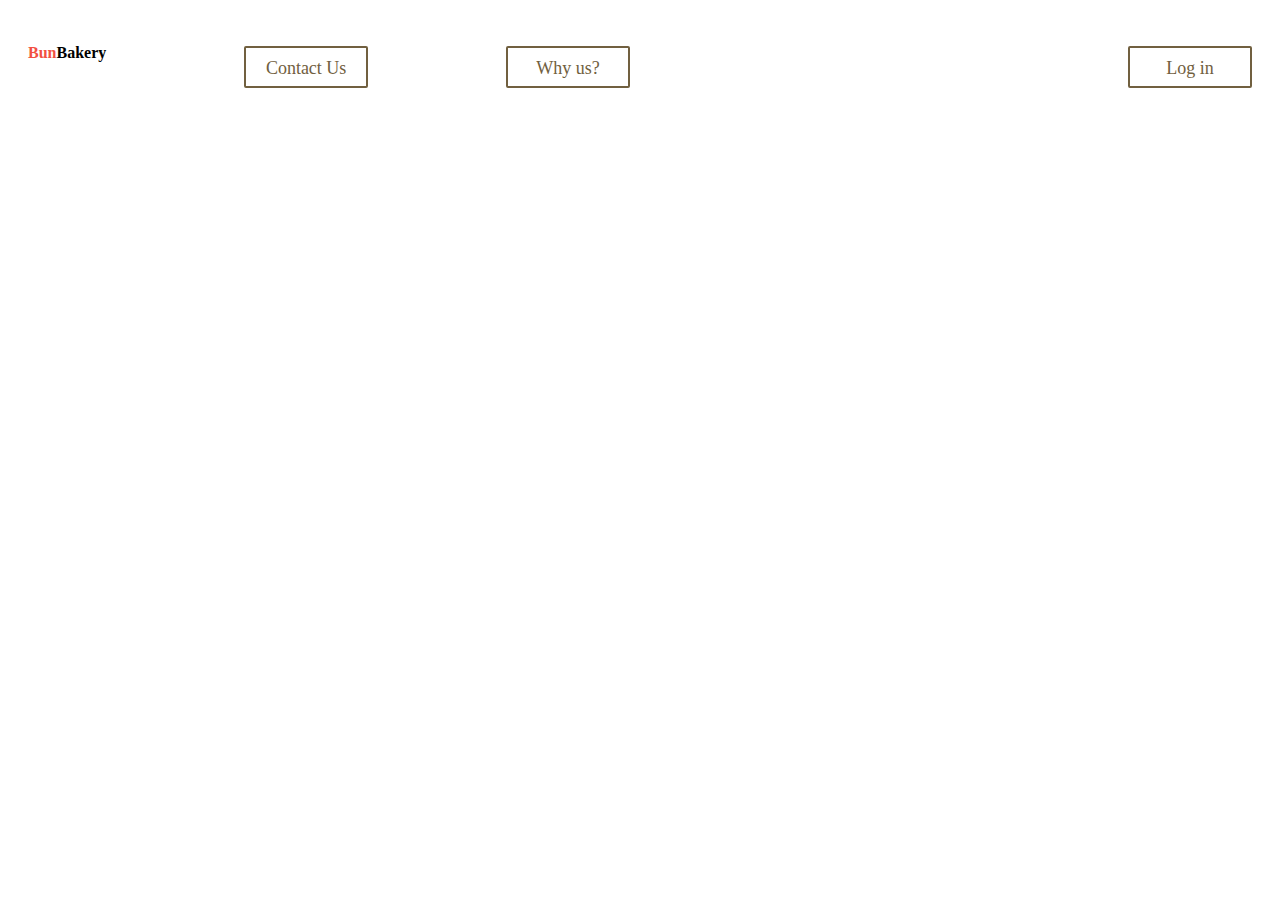
==== index.html @ acf72c37 "initial commit with navbar" ====
<!DOCTYPE html>
<html>
<head>
    <title>Bakery Website</title>
    <link href="./css/style.css" rel="stylesheet"></link>
    <link href="./css/index.css" rel="stylesheet"></link>

</head>
<body>
    <div class="navbar-container">
        <div class="navbar-container">
            <p><b><span class="text-tertiary">Bun</span>Bakery</b></p>
            <p class="border-primary ">Contact Us</p>
            <p class="border-primary ">Why us?</p>
        </div>
        <div class=" navbar-container navbar-child-2">
            <p class="border-primary">Log in</p>
        </div>
    </div>
    
    
    


</body>
</html>
---- css/style.css ----
.border-primary{
    border: 2px solid #716040;
    color: #716040;
    border-radius: 2px;
    padding: 10px;
    font-size: 18px;
    text-align: center;
    height: 18px;
    width: 100px;
}

.navbar-container{
    display: flex;
    flex: 50%;
    flex-direction: row;
    justify-content: space-between;
    padding: 10px;
}


.navbar-child-2{
    justify-content: end;
}

.text-center{
    text-align: center;
}

.text-primary{
    color: #716040;
}

.bg-primary{
    background-color: #716040;
}

.text-secondary{
    color: #d3be96;
}

.bg-secondary{
    background-color: #d3be96;
}

.text-tertiary{
    color: #f25042;
}

.bg-tertory{
    background-color: #f25042;
}
---- css/index.css ----

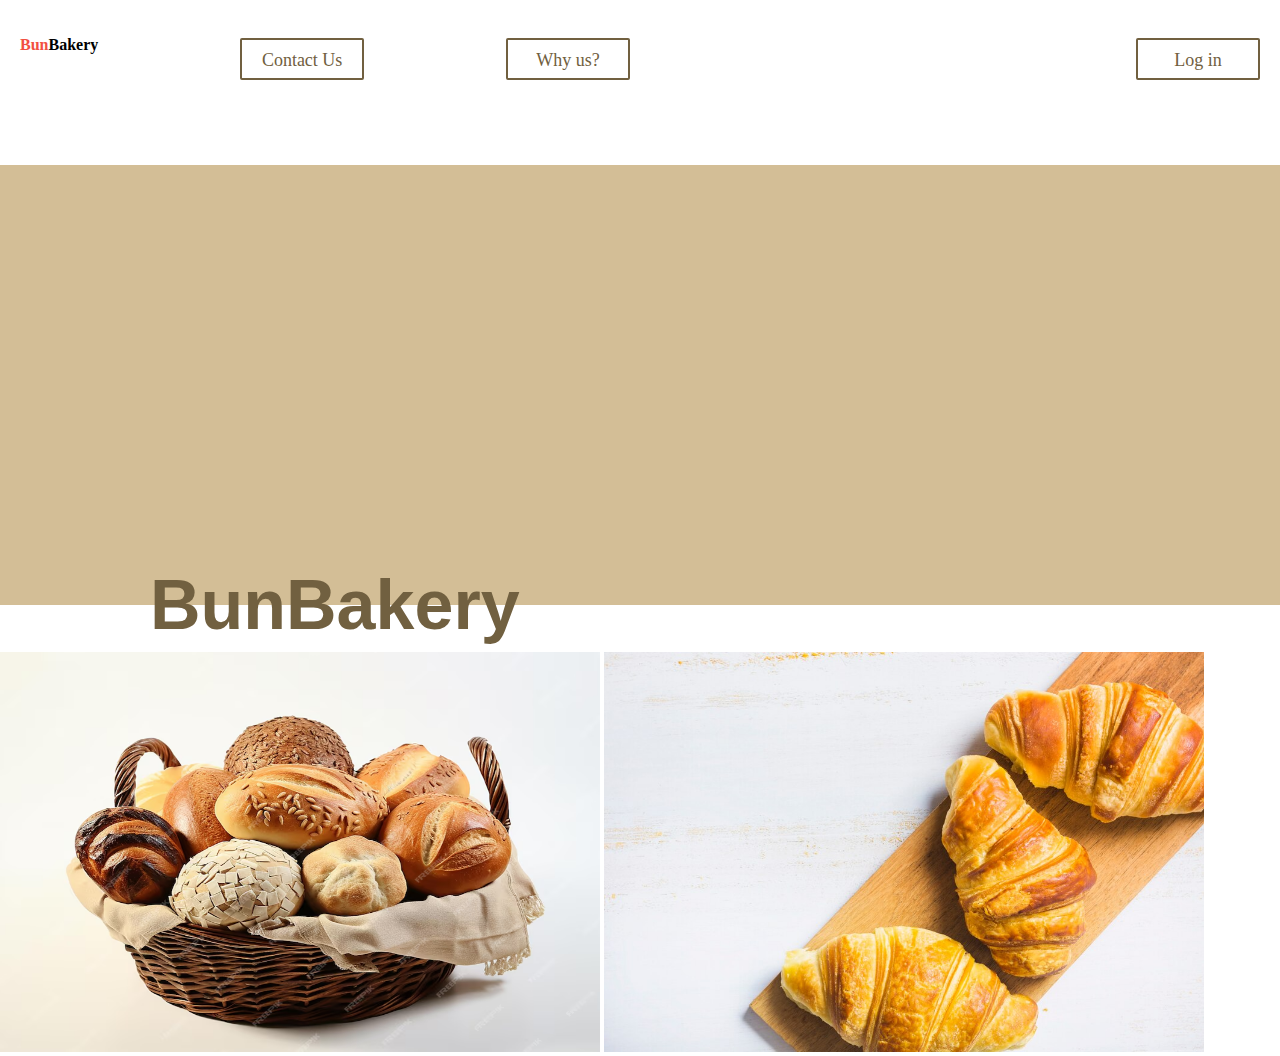
==== commit f2900f88: "main heading & images added" ====
--- a/index.html
+++ b/index.html
@@ -18,7 +18,11 @@
         </div>
     </div>
     
-    
+    <h1 class="text-primary bg-secondary">BunBakery</h1>
+    <img src="./img/bakery-basket-img.avif" class="bakery-basket-img">
+    <img src="./img/bakery-img-2.jpg" class="bakery-basket-img">
+
+
     
 
 
--- a/css/style.css
+++ b/css/style.css
@@ -1,4 +1,7 @@
-
+h1{
+    font-family: 'Lucida Sans', 'Lucida Sans Regular', 'Lucida Grande', 'Lucida Sans Unicode', Geneva, Verdana, sans-serif;
+    font-size: 70px;
+}
 
 
 .border-primary{
--- a/css/index.css
+++ b/css/index.css
@@ -1,2 +1,14 @@
+body{
+    margin: 0px;
+}
 
+h1{
+    padding: 400px 0px 0px 150px;
+    height: 40px;
+}
 
+.bakery-basket-img{
+    height: 400px;
+    width: 600px;
+}
+
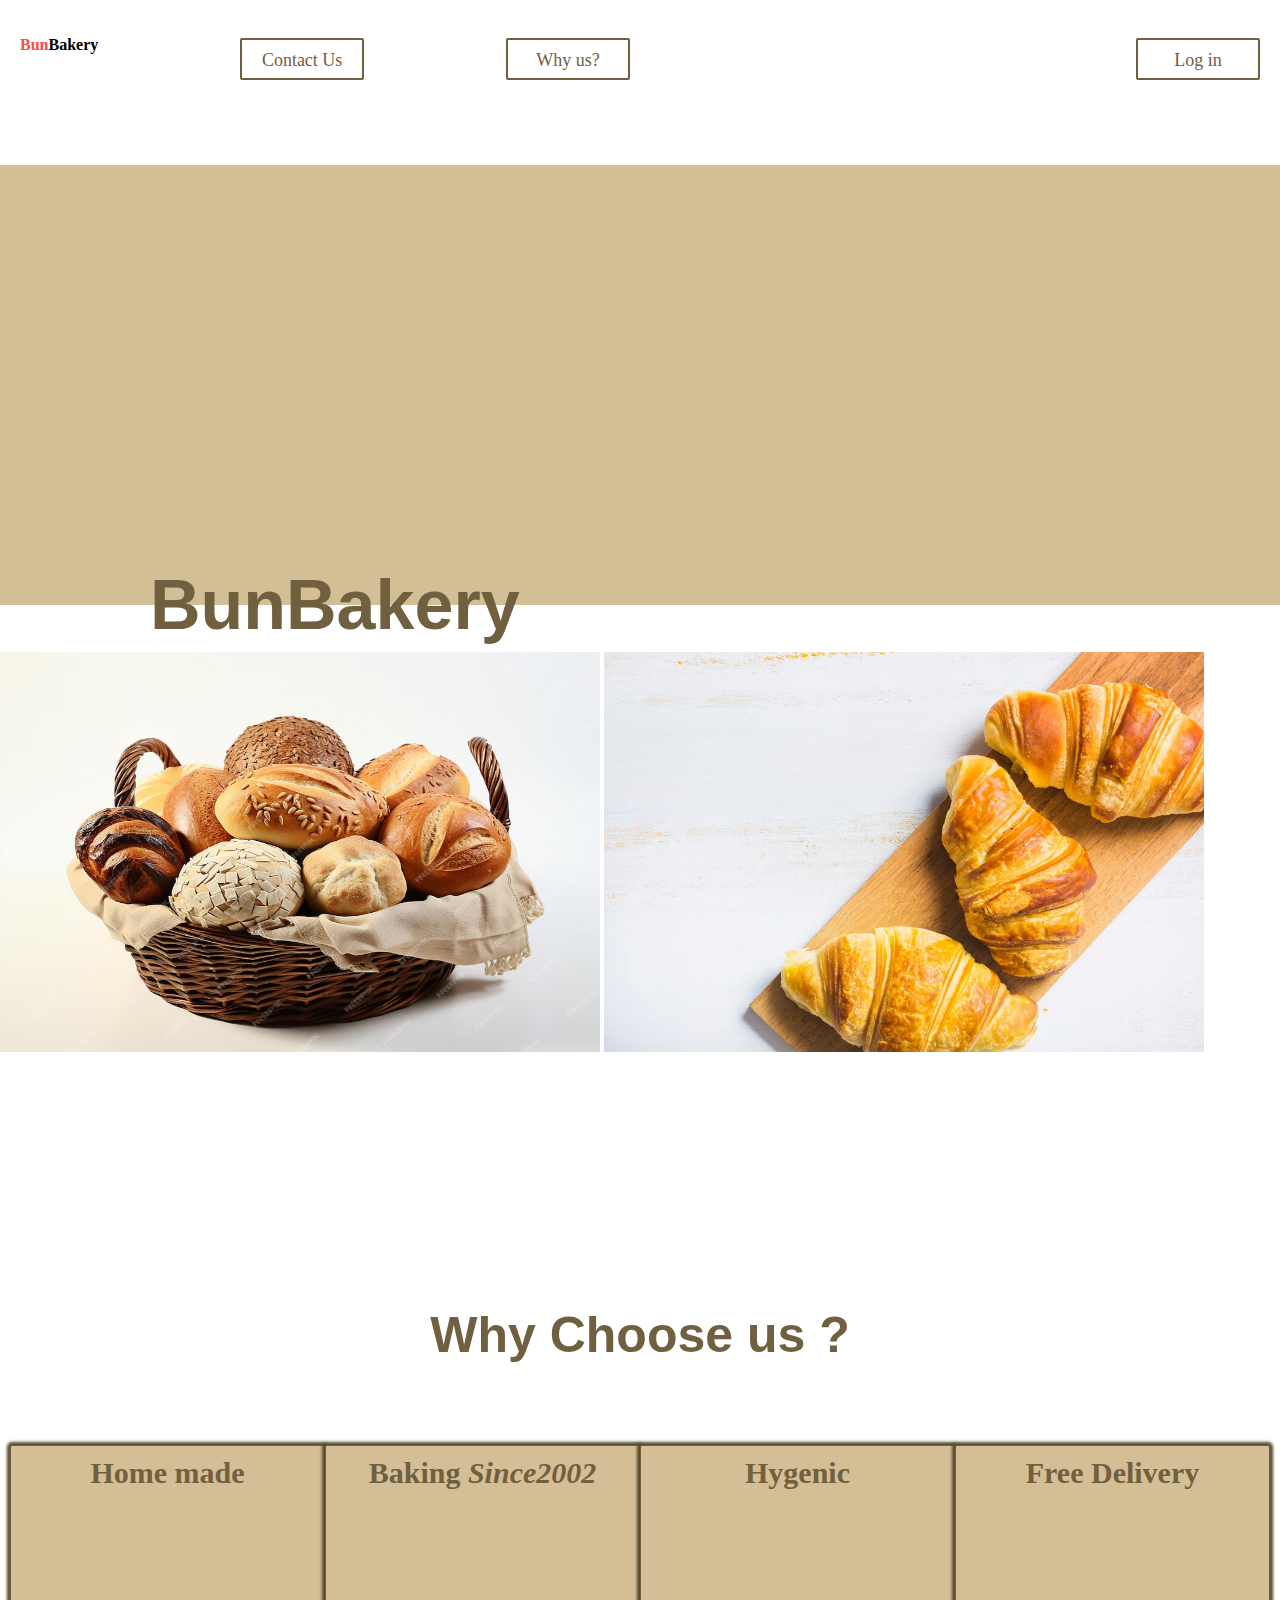
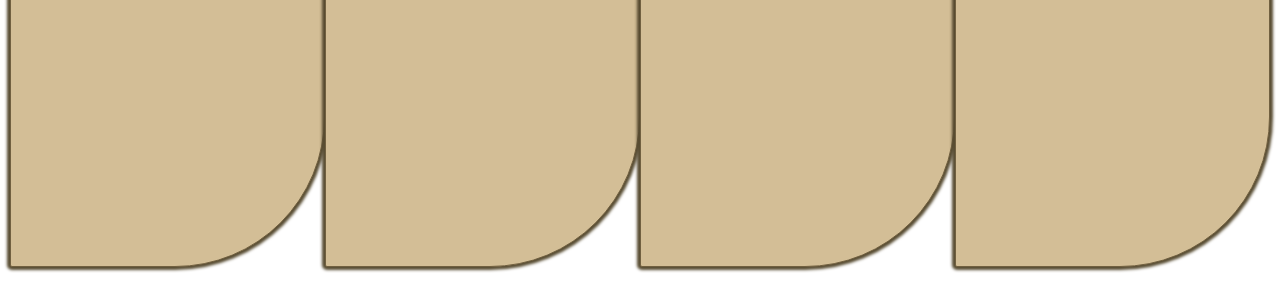
==== commit e145a996: "why choose us added" ====
--- a/index.html
+++ b/index.html
@@ -23,7 +23,13 @@
     <img src="./img/bakery-img-2.jpg" class="bakery-basket-img">
 
 
-    
+    <h2 class="text-primary text-center">Why Choose us ?</h2>
+    <div class="navbar-container text-center ">
+        <p class="why-choose-us-child">Home made</p>
+        <p class="why-choose-us-child">Baking <i>Since2002</i></p>
+        <p class="why-choose-us-child">Hygenic</p>
+        <p class="why-choose-us-child">Free Delivery</p>
+    </div>
 
 
 </body>
--- a/css/style.css
+++ b/css/style.css
@@ -3,6 +3,11 @@
     font-size: 70px;
 }
 
+h2{
+    font-size: 50px;
+    margin-top: 250px;
+    font-family: Arial, Helvetica, sans-serif;
+}
 
 .border-primary{
     border: 2px solid #716040;
--- a/css/index.css
+++ b/css/index.css
@@ -12,3 +12,23 @@
     width: 600px;
 }
 
+.why-choose-us-child{
+    font-weight: bold;
+    font-size: 30px;
+    background-color: #d3be96;
+    color: #716040;
+    height: 400px;
+    width: 300px;
+    padding: 10px;
+    border: #716040 1px solid;
+    border-radius: 2px 2px 150px 2px;
+    box-shadow: 0px 0px 3px 3px  #574b30;
+    transition: 0.5s;
+}
+
+.why-choose-us-child:hover{
+    background-color: #716040;
+    color: #d3be96;
+    box-shadow: 0px 0px 0px 0px ;
+
+}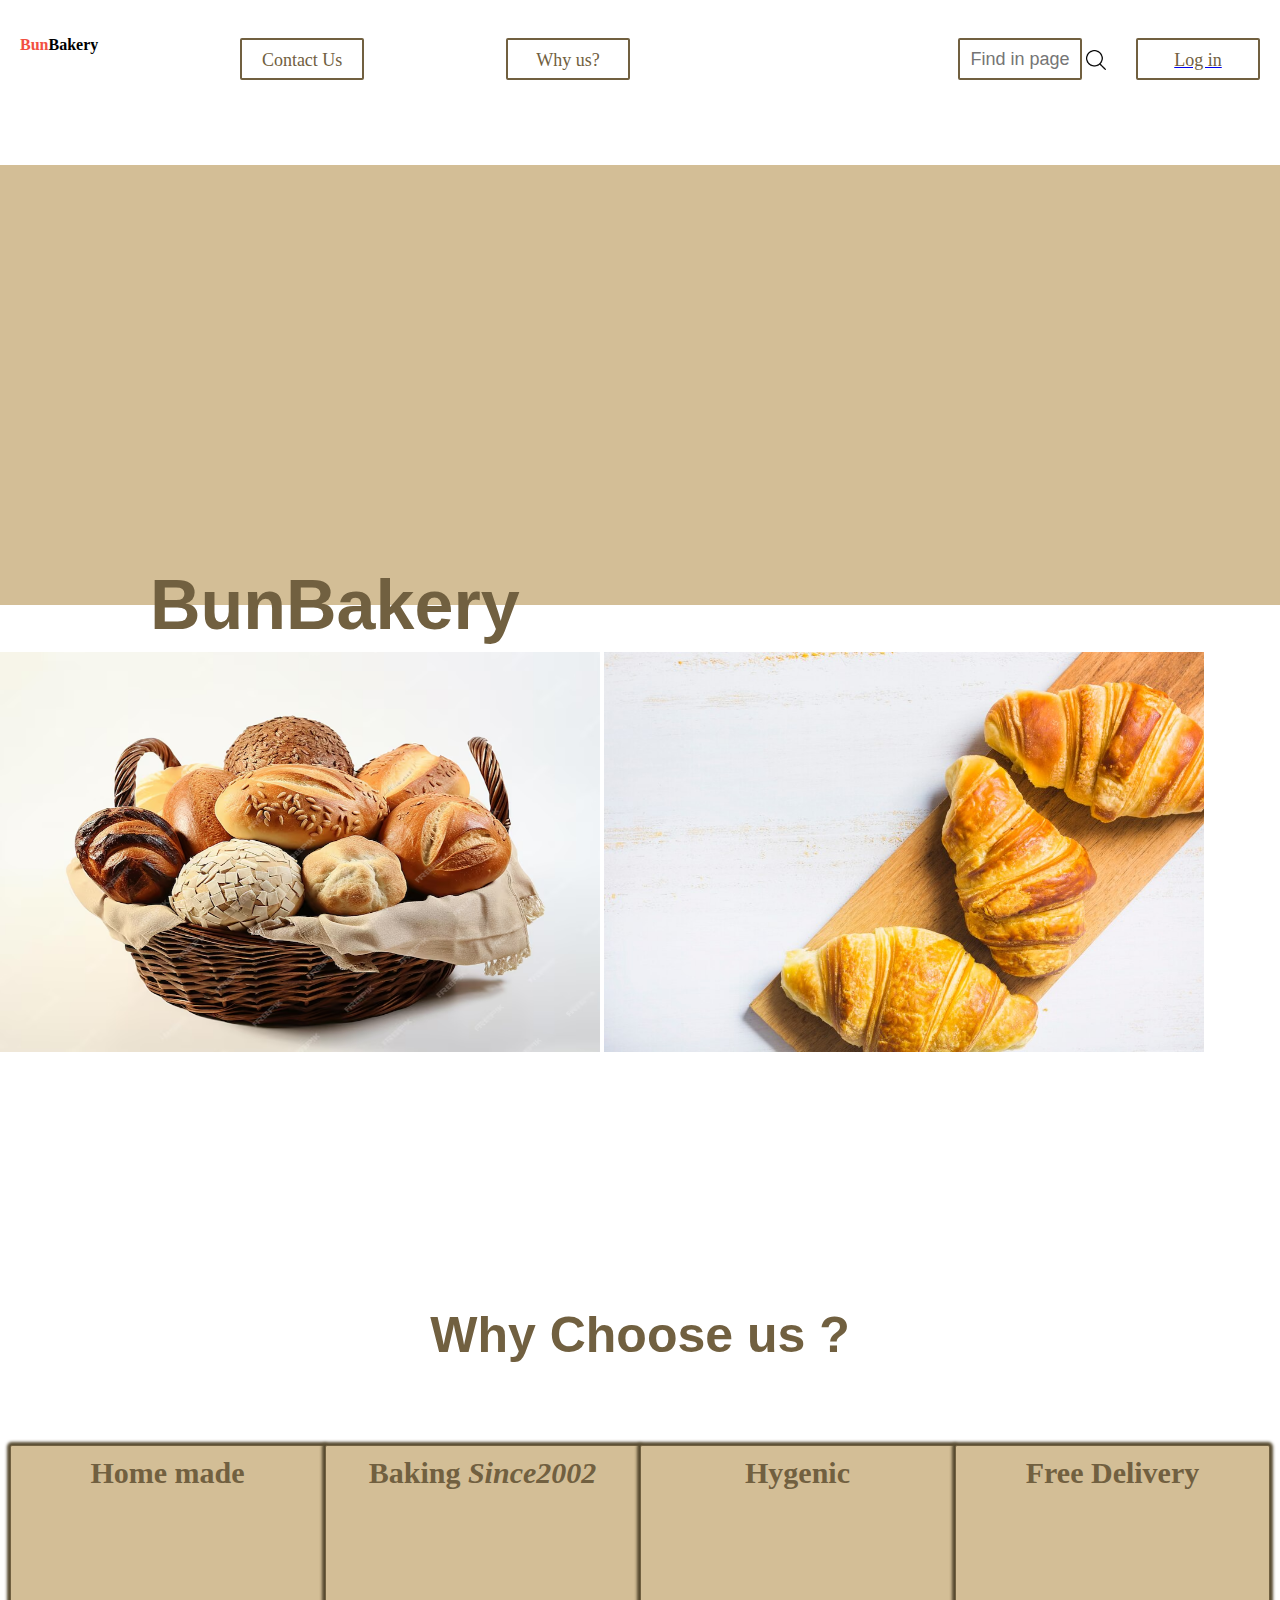
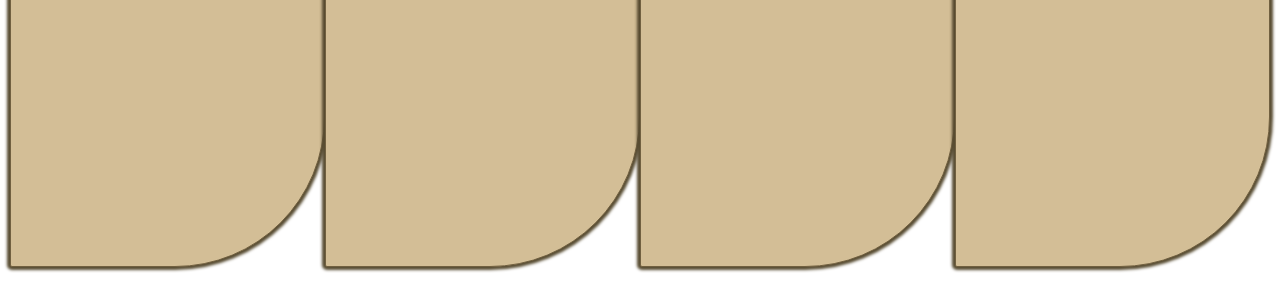
==== commit 9409d882: "made log-in page & added navbar" ====
--- a/index.html
+++ b/index.html
@@ -4,7 +4,6 @@
     <title>Bakery Website</title>
     <link href="./css/style.css" rel="stylesheet"></link>
     <link href="./css/index.css" rel="stylesheet"></link>
-
 </head>
 <body>
     <div class="navbar-container">
@@ -14,7 +13,11 @@
             <p class="border-primary ">Why us?</p>
         </div>
         <div class=" navbar-container navbar-child-2">
-            <p class="border-primary">Log in</p>
+            <input type="text" placeholder="Find in page" class="border-primary search-box">
+            <img src="./icons/search-interface-symbol.png" class="search-icon">
+            <a href="./pages/log-in.html" target="_blank">
+                <p class="border-primary">Log in</p>
+            </a>
         </div>
     </div>
     
--- a/css/style.css
+++ b/css/style.css
@@ -1,3 +1,18 @@
+
+body{
+    margin: 0px;
+}
+
+.search-box{
+    margin: 18px 0px 0px 0px;
+    font-size: 14px;
+}
+
+.search-icon{
+    height: 20px;
+    margin: 30px 30px 0px 4px;
+}
+
 h1{
     font-family: 'Lucida Sans', 'Lucida Sans Regular', 'Lucida Grande', 'Lucida Sans Unicode', Geneva, Verdana, sans-serif;
     font-size: 70px;
--- a/css/index.css
+++ b/css/index.css
@@ -1,7 +1,3 @@
-body{
-    margin: 0px;
-}
-
 h1{
     padding: 400px 0px 0px 150px;
     height: 40px;
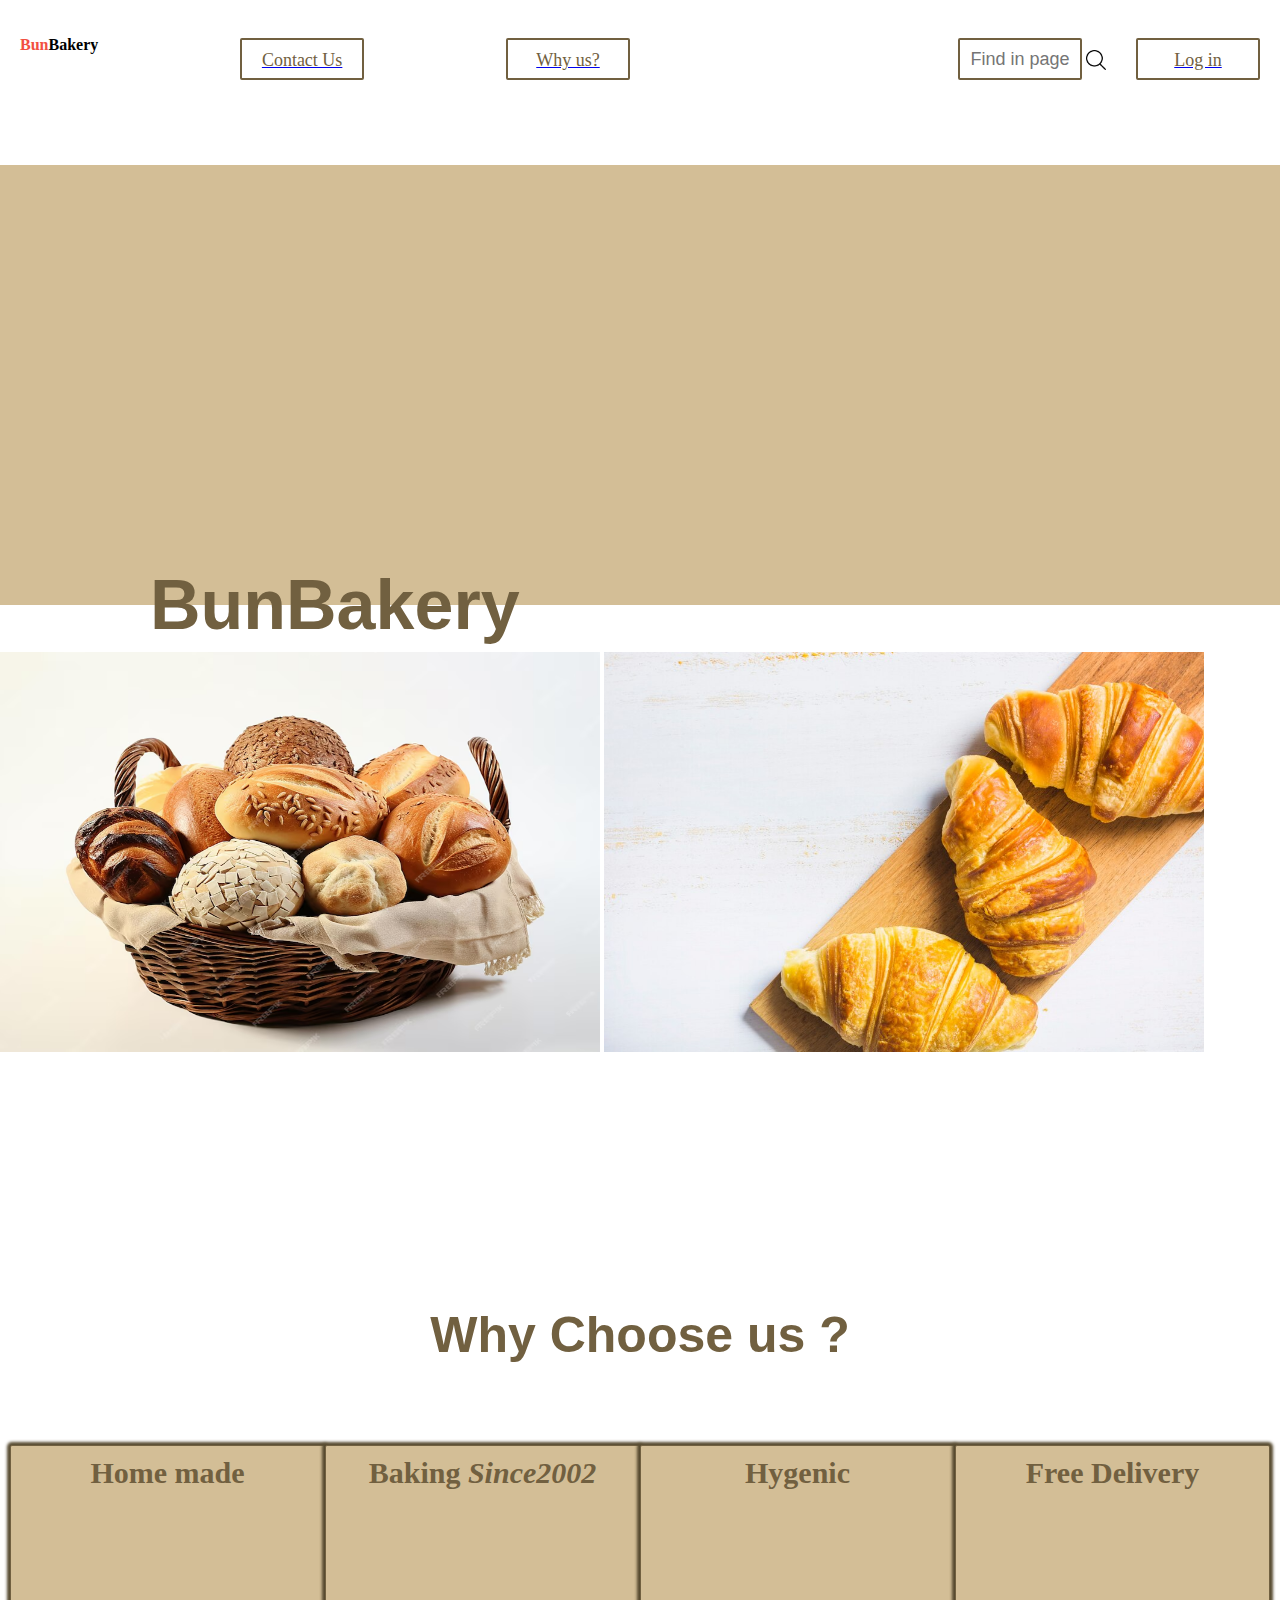
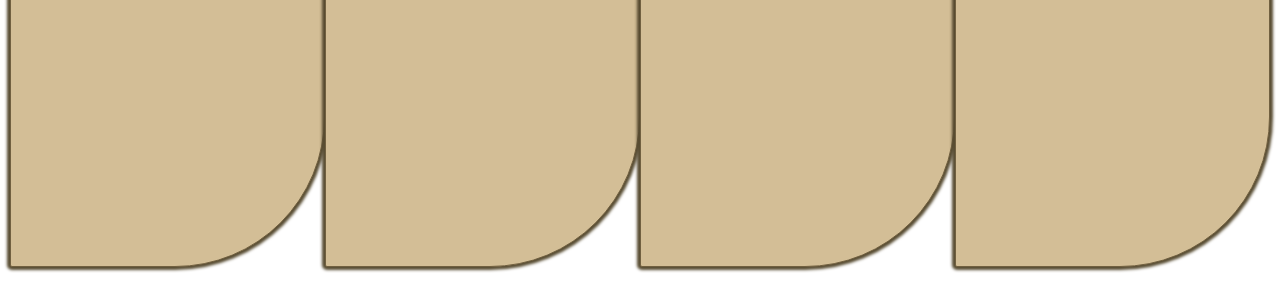
==== commit 07f71ba9: "why us page added and  navigation & nav bar added to all page" ====
--- a/index.html
+++ b/index.html
@@ -9,8 +9,12 @@
     <div class="navbar-container">
         <div class="navbar-container">
             <p><b><span class="text-tertiary">Bun</span>Bakery</b></p>
-            <p class="border-primary ">Contact Us</p>
-            <p class="border-primary ">Why us?</p>
+            <a href="./pages/contact.html" target="_blank">
+                <p class="border-primary ">Contact Us</p>
+            </a>
+            <a href="./pages/why-us.html">
+                <p class="border-primary ">Why us?</p>
+            </a>
         </div>
         <div class=" navbar-container navbar-child-2">
             <input type="text" placeholder="Find in page" class="border-primary search-box">
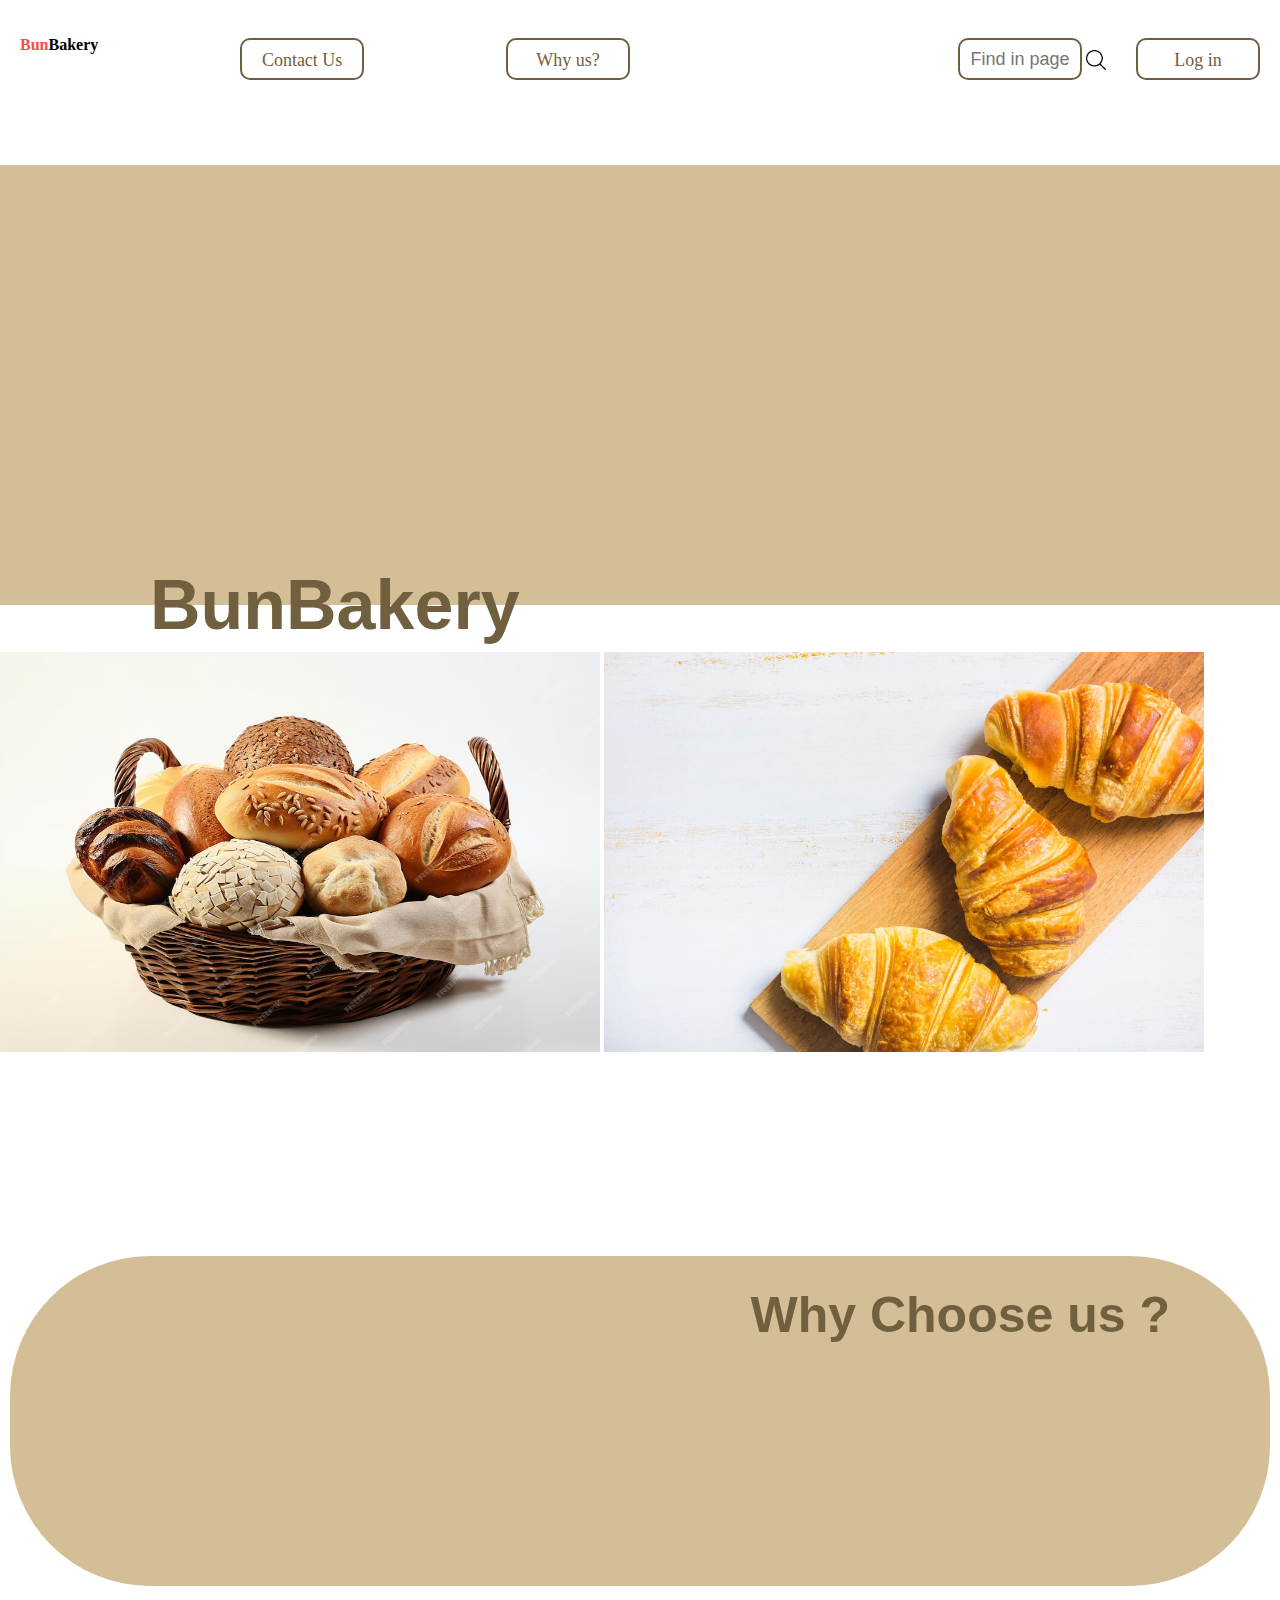
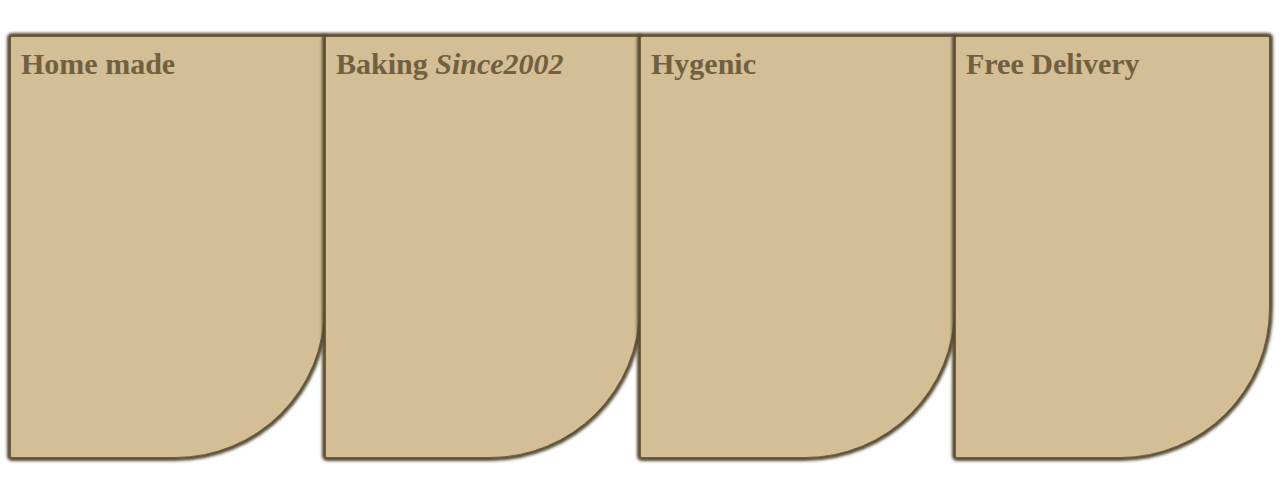
==== commit fd8254c3: "heading 2 css added to all pages & boxex for why-us page added" ====
--- a/index.html
+++ b/index.html
@@ -19,7 +19,7 @@
         <div class=" navbar-container navbar-child-2">
             <input type="text" placeholder="Find in page" class="border-primary search-box">
             <img src="./icons/search-interface-symbol.png" class="search-icon">
-            <a href="./pages/log-in.html" target="_blank">
+            <a href="./pages/log-in.html">
                 <p class="border-primary">Log in</p>
             </a>
         </div>
@@ -29,15 +29,15 @@
     <img src="./img/bakery-basket-img.avif" class="bakery-basket-img">
     <img src="./img/bakery-img-2.jpg" class="bakery-basket-img">
 
-
-    <h2 class="text-primary text-center">Why Choose us ?</h2>
-    <div class="navbar-container text-center ">
-        <p class="why-choose-us-child">Home made</p>
-        <p class="why-choose-us-child">Baking <i>Since2002</i></p>
-        <p class="why-choose-us-child">Hygenic</p>
-        <p class="why-choose-us-child">Free Delivery</p>
-    </div>
-
+    <a href="./pages/why-us.html">
+        <h2 class="text-primary">Why Choose us ?</h2>
+        <div class="navbar-container">
+            <p class="why-choose-us-child">Home made</p>
+            <p class="why-choose-us-child">Baking <i>Since2002</i></p>
+            <p class="why-choose-us-child">Hygenic</p>
+            <p class="why-choose-us-child">Free Delivery</p>
+        </div>
+    </a>
 
 </body>
 </html>--- a/css/style.css
+++ b/css/style.css
@@ -1,6 +1,10 @@
 
 body{
     margin: 0px;
+}
+
+a{
+    text-decoration: none;
 }
 
 .search-box{
@@ -22,12 +26,19 @@
     font-size: 50px;
     margin-top: 250px;
     font-family: Arial, Helvetica, sans-serif;
+    color: #716040;
+    text-align: right;
+    background-color: #d3be96;
+    padding: 30px 100px 0px 0px;
+    margin: 200px 10px 10px 10px;
+    height: 300px;
+    border-radius: 140px;
 }
 
 .border-primary{
     border: 2px solid #716040;
     color: #716040;
-    border-radius: 2px;
+    border-radius: 10px;
     padding: 10px;
     font-size: 18px;
     text-align: center;
@@ -46,6 +57,27 @@
 
 .navbar-child-2{
     justify-content: end;
+}
+
+.why-choose-us-child{
+    font-weight: bold;
+    font-size: 30px;
+    background-color: #d3be96;
+    color: #716040;
+    height: 400px;
+    width: 300px;
+    padding: 10px;
+    border: #716040 1px solid;
+    border-radius: 2px 2px 150px 2px;
+    box-shadow: 0px 0px 3px 3px  #574b30;
+    transition: 0.5s;
+}
+
+.why-choose-us-child:hover{
+    background-color: #716040;
+    color: #d3be96;
+    box-shadow: 0px 0px 0px 0px ;
+
 }
 
 .text-center{
--- a/css/index.css
+++ b/css/index.css
@@ -8,23 +8,3 @@
     width: 600px;
 }
 
-.why-choose-us-child{
-    font-weight: bold;
-    font-size: 30px;
-    background-color: #d3be96;
-    color: #716040;
-    height: 400px;
-    width: 300px;
-    padding: 10px;
-    border: #716040 1px solid;
-    border-radius: 2px 2px 150px 2px;
-    box-shadow: 0px 0px 3px 3px  #574b30;
-    transition: 0.5s;
-}
-
-.why-choose-us-child:hover{
-    background-color: #716040;
-    color: #d3be96;
-    box-shadow: 0px 0px 0px 0px ;
-
-}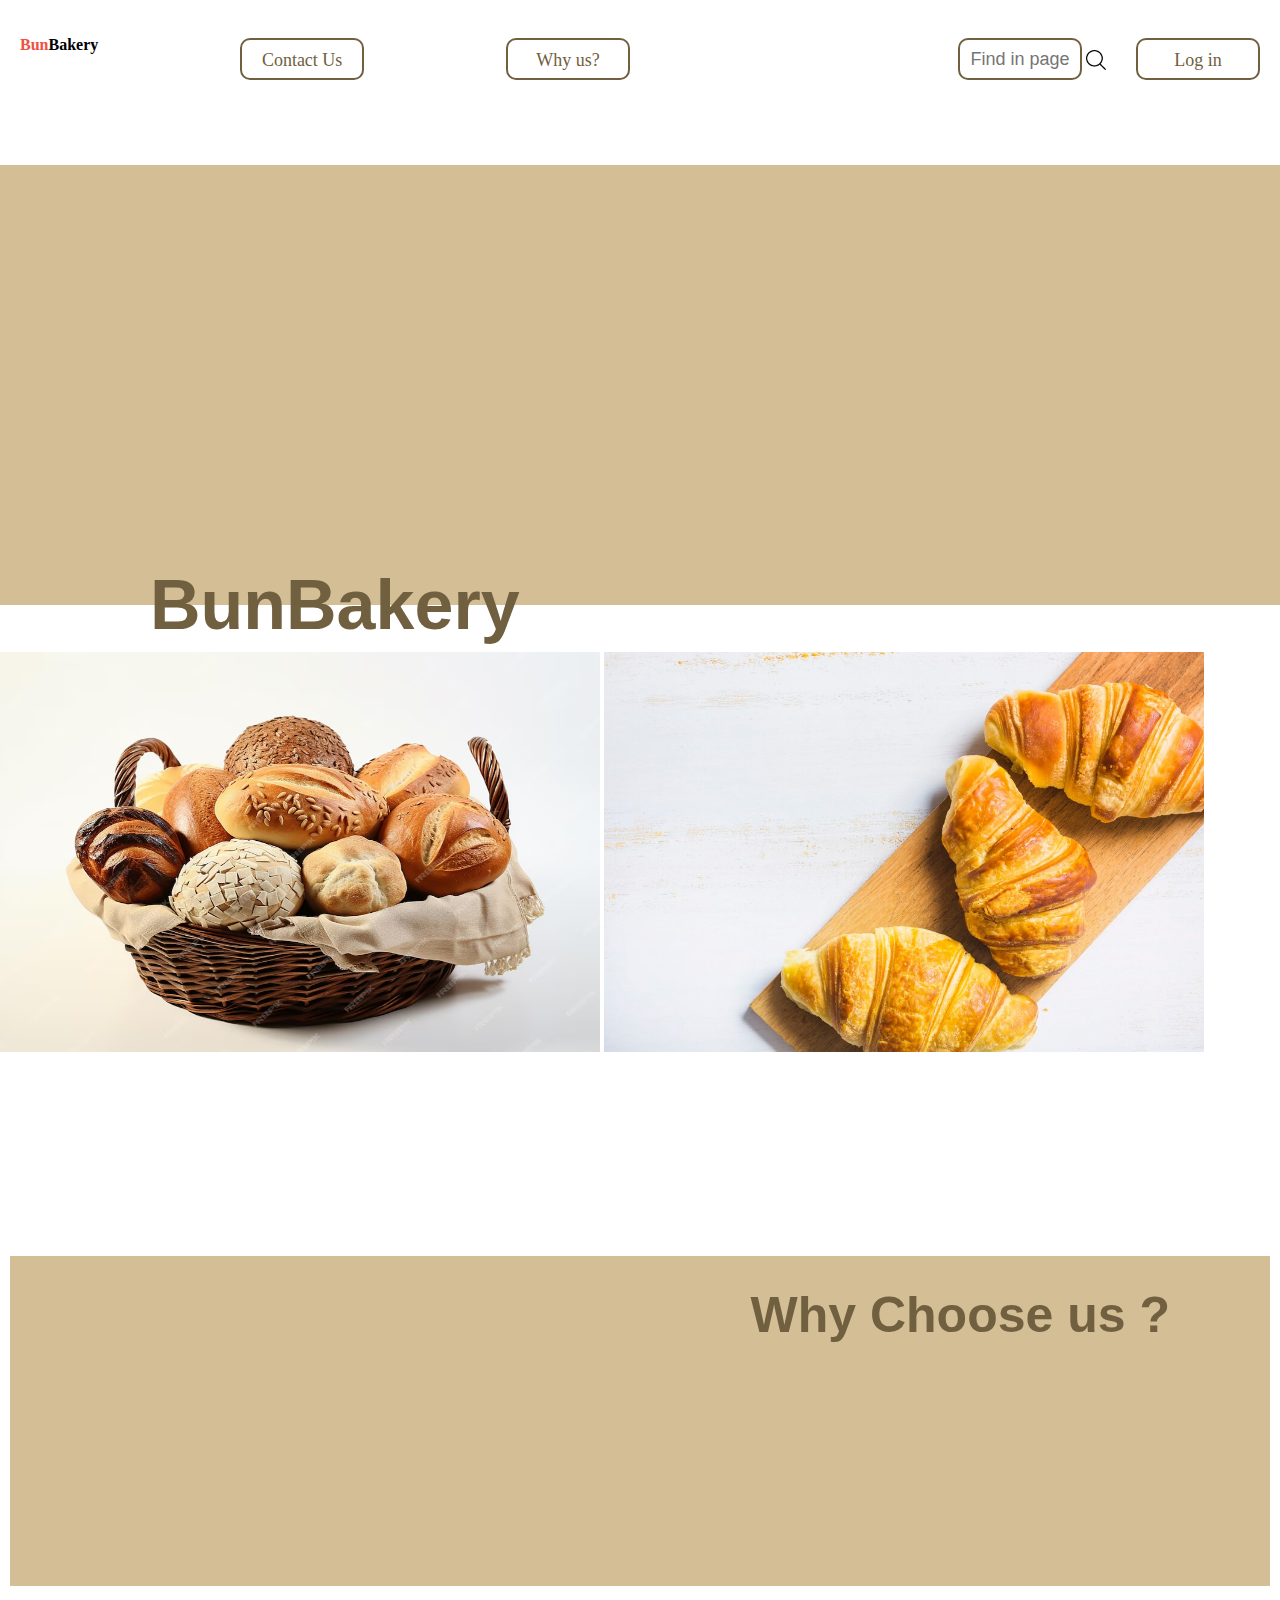
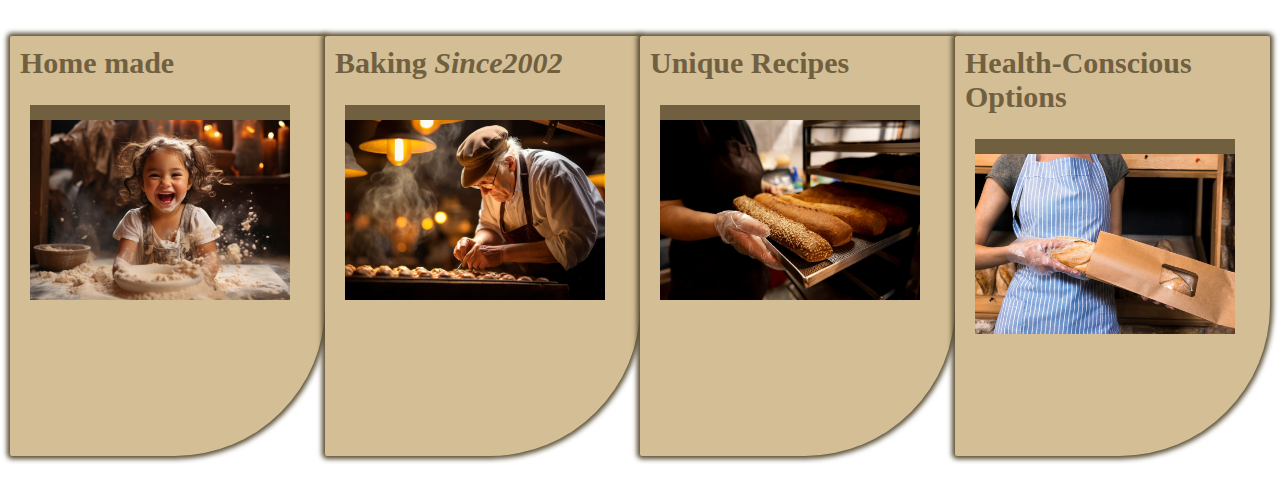
==== commit 645d90a8: "img added to why-choose-us page" ====
--- a/index.html
+++ b/index.html
@@ -1,7 +1,7 @@
 <!DOCTYPE html>
 <html>
 <head>
-    <title>Bakery Website</title>
+    <title>BunBakery</title>
     <link href="./css/style.css" rel="stylesheet"></link>
     <link href="./css/index.css" rel="stylesheet"></link>
 </head>
@@ -32,10 +32,17 @@
     <a href="./pages/why-us.html">
         <h2 class="text-primary">Why Choose us ?</h2>
         <div class="navbar-container">
-            <p class="why-choose-us-child">Home made</p>
-            <p class="why-choose-us-child">Baking <i>Since2002</i></p>
-            <p class="why-choose-us-child">Hygenic</p>
-            <p class="why-choose-us-child">Free Delivery</p>
+            <p class="why-choose-us-child">Home made
+                <img src="./img/girl-playing-in-kitchen-img.jpg" class="why-choose-us-img">
+            </p>
+            <p class="why-choose-us-child">Baking <i>Since2002</i>
+                <img src="./img/oldman-baking-img.avif" class="why-choose-us-img"></p>
+            <p class="why-choose-us-child">Unique Recipes
+                <img src="./img/hygenic-bakery-img.jpg" class="why-choose-us-img">
+            </p>
+            <p class="why-choose-us-child">Health-Conscious Options
+                <img src="./img//free-delivery.jpg" class="why-choose-us-img">
+            </p>
         </div>
     </a>
 
--- a/css/style.css
+++ b/css/style.css
@@ -32,7 +32,7 @@
     padding: 30px 100px 0px 0px;
     margin: 200px 10px 10px 10px;
     height: 300px;
-    border-radius: 140px;
+    
 }
 
 .border-primary{
@@ -67,9 +67,8 @@
     height: 400px;
     width: 300px;
     padding: 10px;
-    border: #716040 1px solid;
     border-radius: 2px 2px 150px 2px;
-    box-shadow: 0px 0px 3px 3px  #574b30;
+    box-shadow: 0px 0px 5px 3px  #574b30;
     transition: 0.5s;
 }
 
--- a/css/index.css
+++ b/css/index.css
@@ -8,3 +8,11 @@
     width: 600px;
 }
 
+.why-choose-us-img{
+    height: 180px;
+    width: 260px;
+    margin:10px;
+    margin-top: 25px;
+    border-top: solid 15px #716040;
+    
+}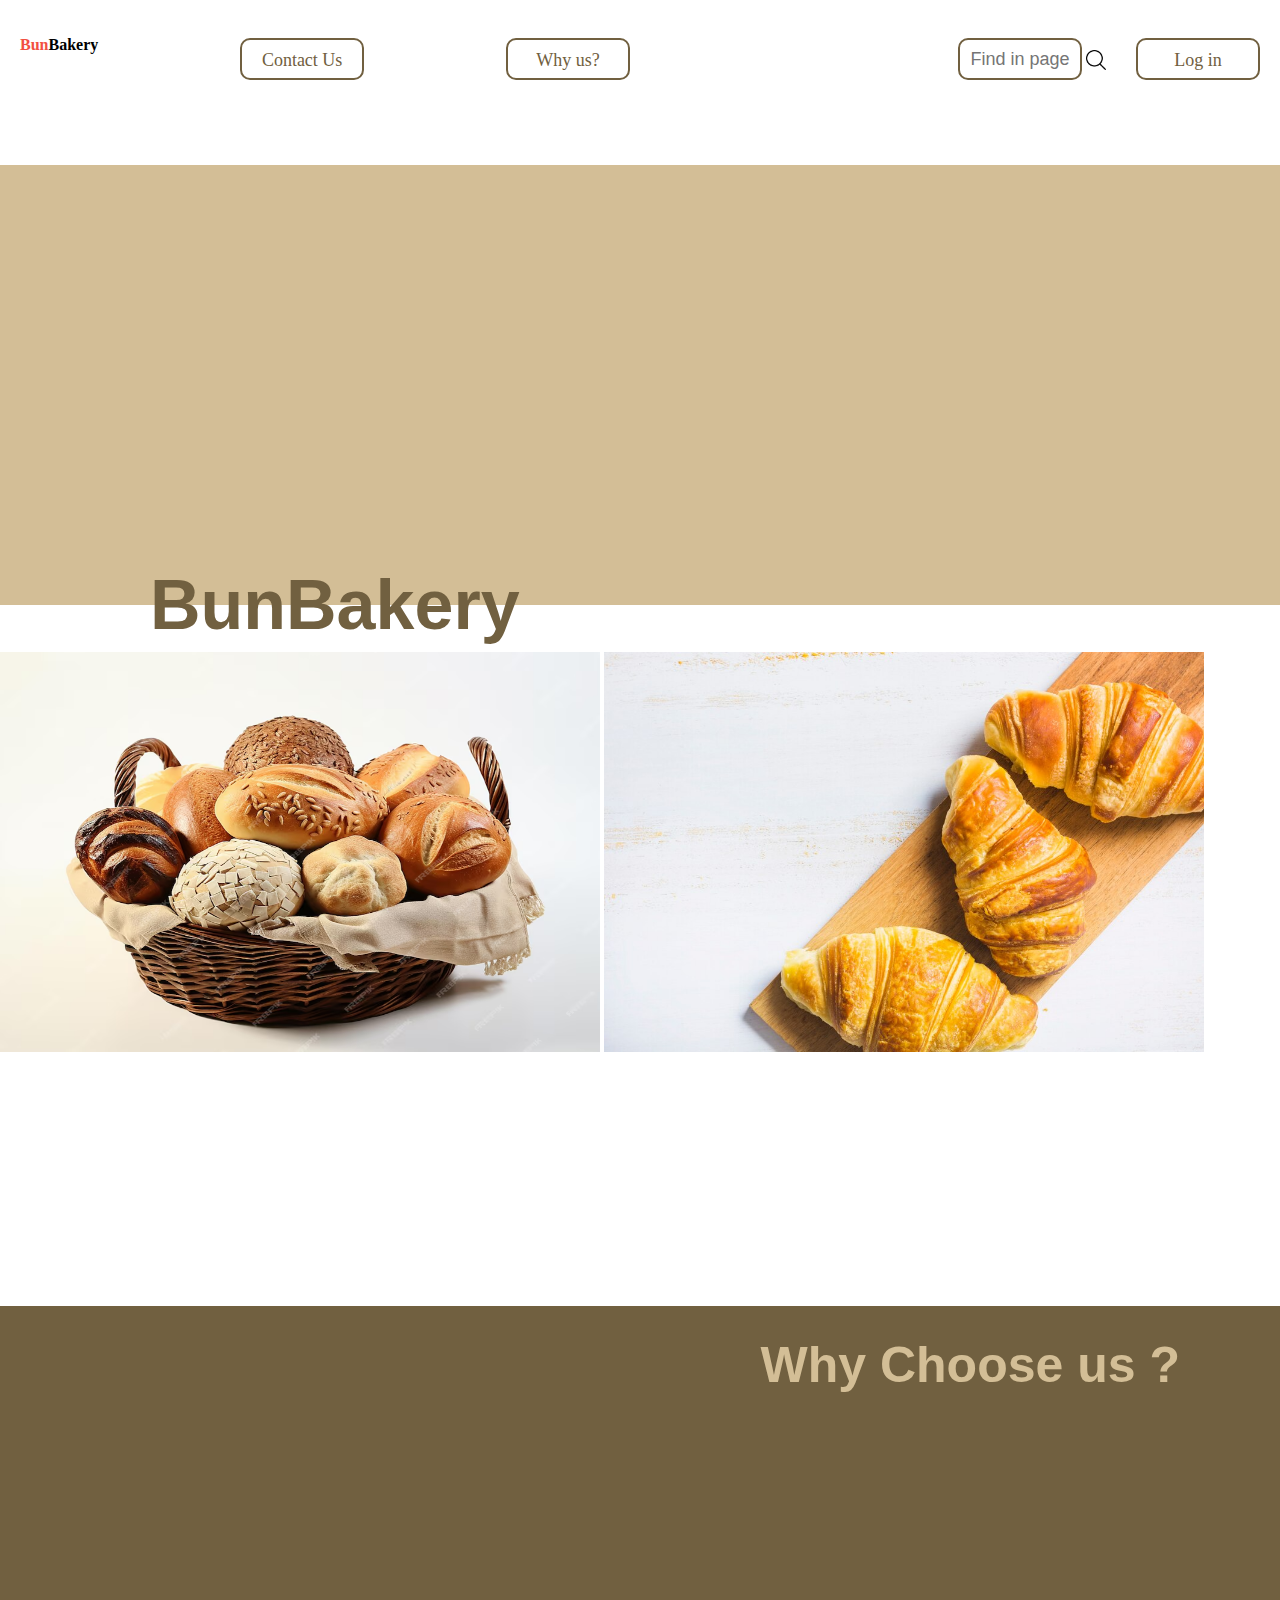
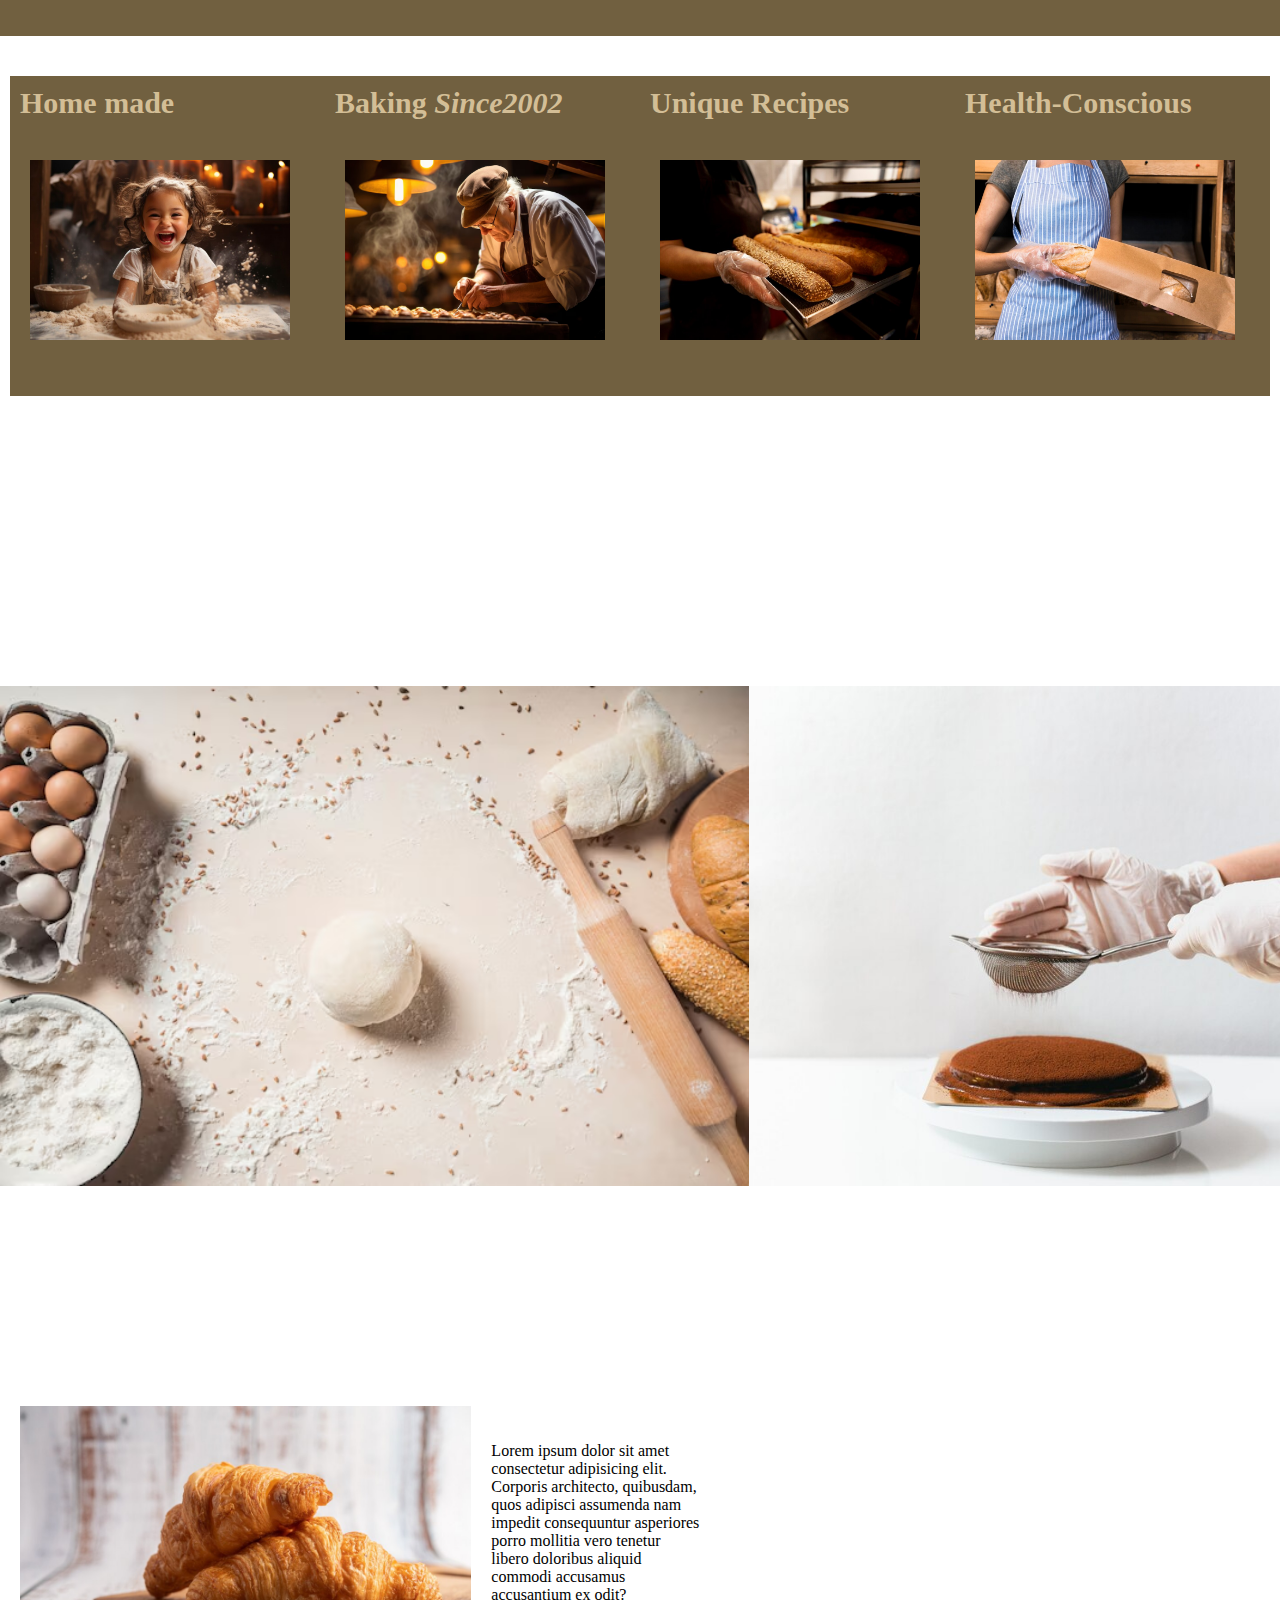
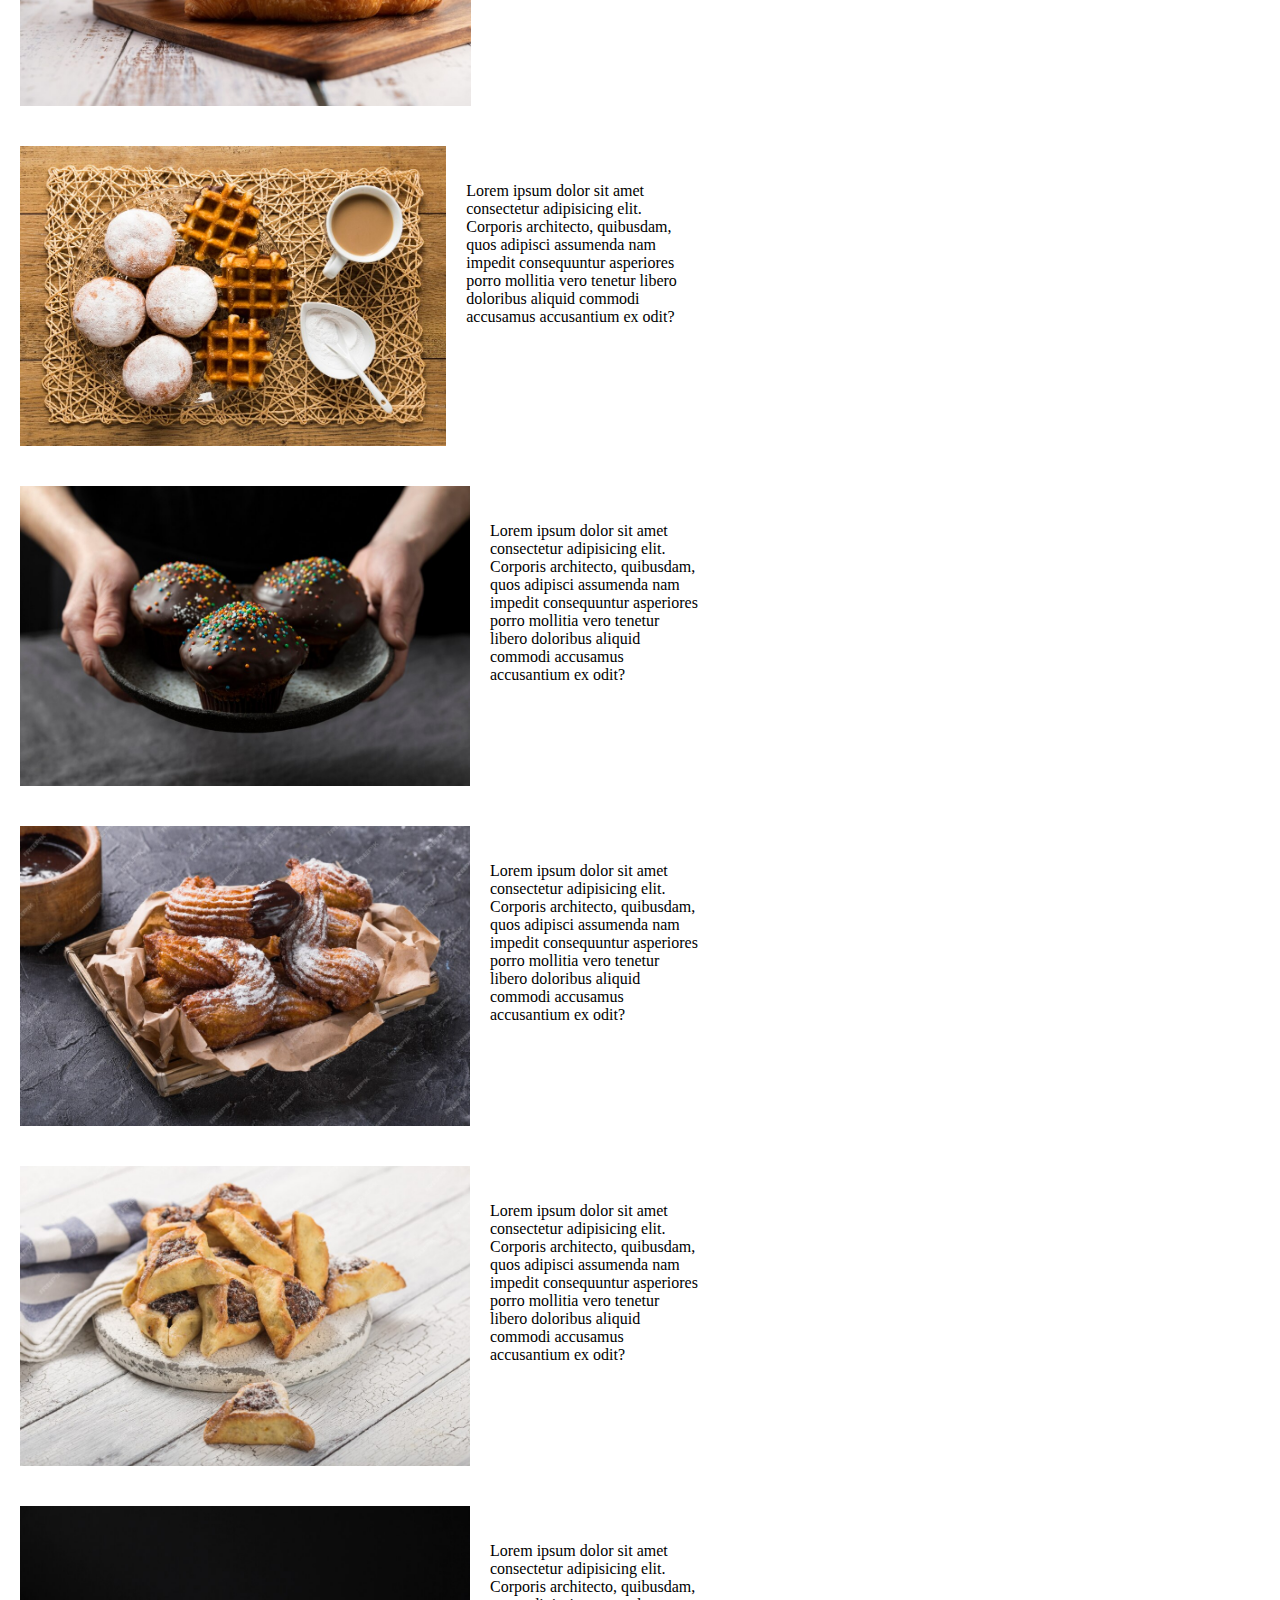
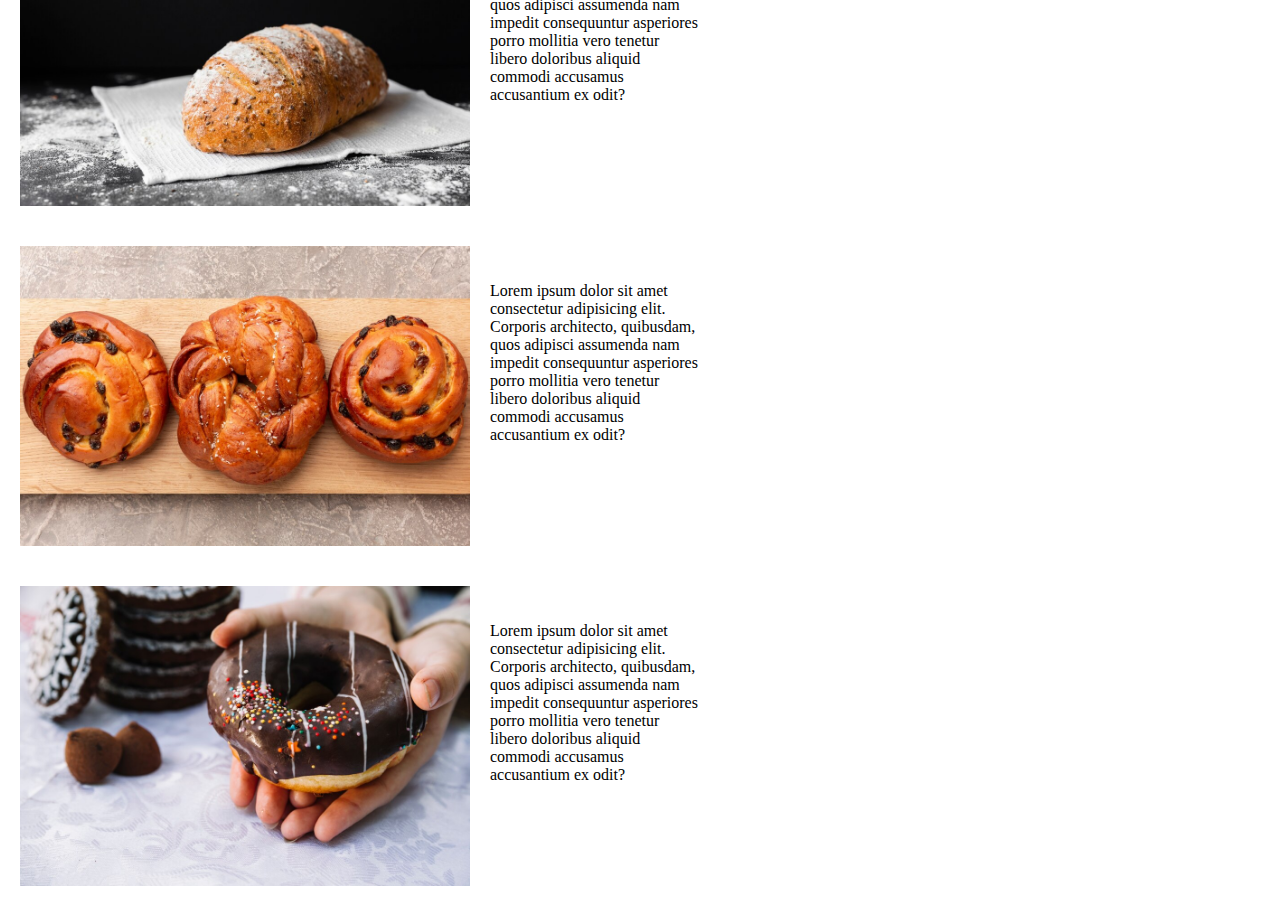
==== commit 80fc1ae9: "products added to home page" ====
--- a/index.html
+++ b/index.html
@@ -9,7 +9,7 @@
     <div class="navbar-container">
         <div class="navbar-container">
             <p><b><span class="text-tertiary">Bun</span>Bakery</b></p>
-            <a href="./pages/contact.html" target="_blank">
+            <a href="./pages/contact.html" >
                 <p class="border-primary ">Contact Us</p>
             </a>
             <a href="./pages/why-us.html">
@@ -30,7 +30,7 @@
     <img src="./img/bakery-img-2.jpg" class="bakery-basket-img">
 
     <a href="./pages/why-us.html">
-        <h2 class="text-primary">Why Choose us ?</h2>
+        <h2 >Why Choose us ?</h2>
         <div class="navbar-container">
             <p class="why-choose-us-child">Home made
                 <img src="./img/girl-playing-in-kitchen-img.jpg" class="why-choose-us-img">
@@ -40,11 +40,59 @@
             <p class="why-choose-us-child">Unique Recipes
                 <img src="./img/hygenic-bakery-img.jpg" class="why-choose-us-img">
             </p>
-            <p class="why-choose-us-child">Health-Conscious Options
+            <p class="why-choose-us-child">Health-Conscious
                 <img src="./img//free-delivery.jpg" class="why-choose-us-img">
             </p>
         </div>
     </a>
 
+    <div class="kitchen-container" style="background-color: black;">
+        <img src="./img/bake-table-img.avif">
+        <img src="./img/hygenic-baking-img.jpg">
+    </div>
+
+    <div class="product-container">
+        <div class="product">
+            <img src="./img/bakery-img.jpg" class=" product-img">
+            <p class="product-text">Lorem ipsum dolor sit amet consectetur adipisicing elit. Corporis architecto, quibusdam, quos adipisci assumenda nam impedit consequuntur asperiores porro mollitia vero tenetur libero doloribus aliquid commodi accusamus accusantium ex odit?</p>
+        </div>
+
+        <div class="product">
+            <img src="./img/bakery-product-8.jpg" class=" product-img">
+            <p class="product-text">Lorem ipsum dolor sit amet consectetur adipisicing elit. Corporis architecto, quibusdam, quos adipisci assumenda nam impedit consequuntur asperiores porro mollitia vero tenetur libero doloribus aliquid commodi accusamus accusantium ex odit?</p>
+        </div>
+
+        <div class="product">
+            <img src="./img/bakery-product-9.jpg" class=" product-img">
+            <p class="product-text">Lorem ipsum dolor sit amet consectetur adipisicing elit. Corporis architecto, quibusdam, quos adipisci assumenda nam impedit consequuntur asperiores porro mollitia vero tenetur libero doloribus aliquid commodi accusamus accusantium ex odit?</p>
+        </div>
+
+        <div class="product">
+            <img src="./img/bakery-product-4.jpg" class=" product-img">
+            <p class="product-text">Lorem ipsum dolor sit amet consectetur adipisicing elit. Corporis architecto, quibusdam, quos adipisci assumenda nam impedit consequuntur asperiores porro mollitia vero tenetur libero doloribus aliquid commodi accusamus accusantium ex odit?</p>
+        </div>
+
+        <div class="product">
+            <img src="./img/bakery-product-5.jpg" class=" product-img">
+            <p class="product-text">Lorem ipsum dolor sit amet consectetur adipisicing elit. Corporis architecto, quibusdam, quos adipisci assumenda nam impedit consequuntur asperiores porro mollitia vero tenetur libero doloribus aliquid commodi accusamus accusantium ex odit?</p>
+        </div>
+
+        <div class="product">
+            <img src="./img/bakery-product-6.jpg" class=" product-img">
+            <p class="product-text">Lorem ipsum dolor sit amet consectetur adipisicing elit. Corporis architecto, quibusdam, quos adipisci assumenda nam impedit consequuntur asperiores porro mollitia vero tenetur libero doloribus aliquid commodi accusamus accusantium ex odit?</p>
+        </div>
+
+        <div class="product">
+            <img src="./img/bakery-product-7.jpg" class=" product-img">
+            <p class="product-text">Lorem ipsum dolor sit amet consectetur adipisicing elit. Corporis architecto, quibusdam, quos adipisci assumenda nam impedit consequuntur asperiores porro mollitia vero tenetur libero doloribus aliquid commodi accusamus accusantium ex odit?</p>
+        </div>
+
+        <div class="product">
+            <img src="./img/bakery-product-10.jpg" class=" product-img">
+            <p class="product-text">Lorem ipsum dolor sit amet consectetur adipisicing elit. Corporis architecto, quibusdam, quos adipisci assumenda nam impedit consequuntur asperiores porro mollitia vero tenetur libero doloribus aliquid commodi accusamus accusantium ex odit?</p>
+        </div>
+        
+    </div>
+
 </body>
 </html>--- a/css/style.css
+++ b/css/style.css
@@ -26,11 +26,11 @@
     font-size: 50px;
     margin-top: 250px;
     font-family: Arial, Helvetica, sans-serif;
-    color: #716040;
+    color: #d3be96;
     text-align: right;
-    background-color: #d3be96;
+    background-color: #716040;
     padding: 30px 100px 0px 0px;
-    margin: 200px 10px 10px 10px;
+    margin: 250px 0px 0px 0px;
     height: 300px;
     
 }
@@ -62,20 +62,19 @@
 .why-choose-us-child{
     font-weight: bold;
     font-size: 30px;
-    background-color: #d3be96;
-    color: #716040;
-    height: 400px;
+    background-color: #716040;
+    color: #d3be96;
+    height: 300px;
     width: 300px;
     padding: 10px;
-    border-radius: 2px 2px 150px 2px;
-    box-shadow: 0px 0px 5px 3px  #574b30;
+    box-shadow: 0px 0px 0px 0px ;
     transition: 0.5s;
 }
 
 .why-choose-us-child:hover{
-    background-color: #716040;
-    color: #d3be96;
-    box-shadow: 0px 0px 0px 0px ;
+    background-color: #d3be96;
+    color: #716040;
+    box-shadow: 0px 0px 5px 3px  #574b30;
 
 }
 
--- a/css/index.css
+++ b/css/index.css
@@ -15,4 +15,30 @@
     margin-top: 25px;
     border-top: solid 15px #716040;
     
+}
+
+.kitchen-container{
+    margin: 250px 0px 0px 0px;
+    display: flex;
+    height: 500px;
+}
+
+.product-container{
+    margin-top: 200px;
+    display: flex;
+    flex-wrap: wrap;
+}
+
+.product{
+    margin: 20px;
+    width: 700px;
+    display: flex;
+}
+
+.product-img{
+    height: 300px;
+}
+
+.product-text{
+    padding: 20px;
 }